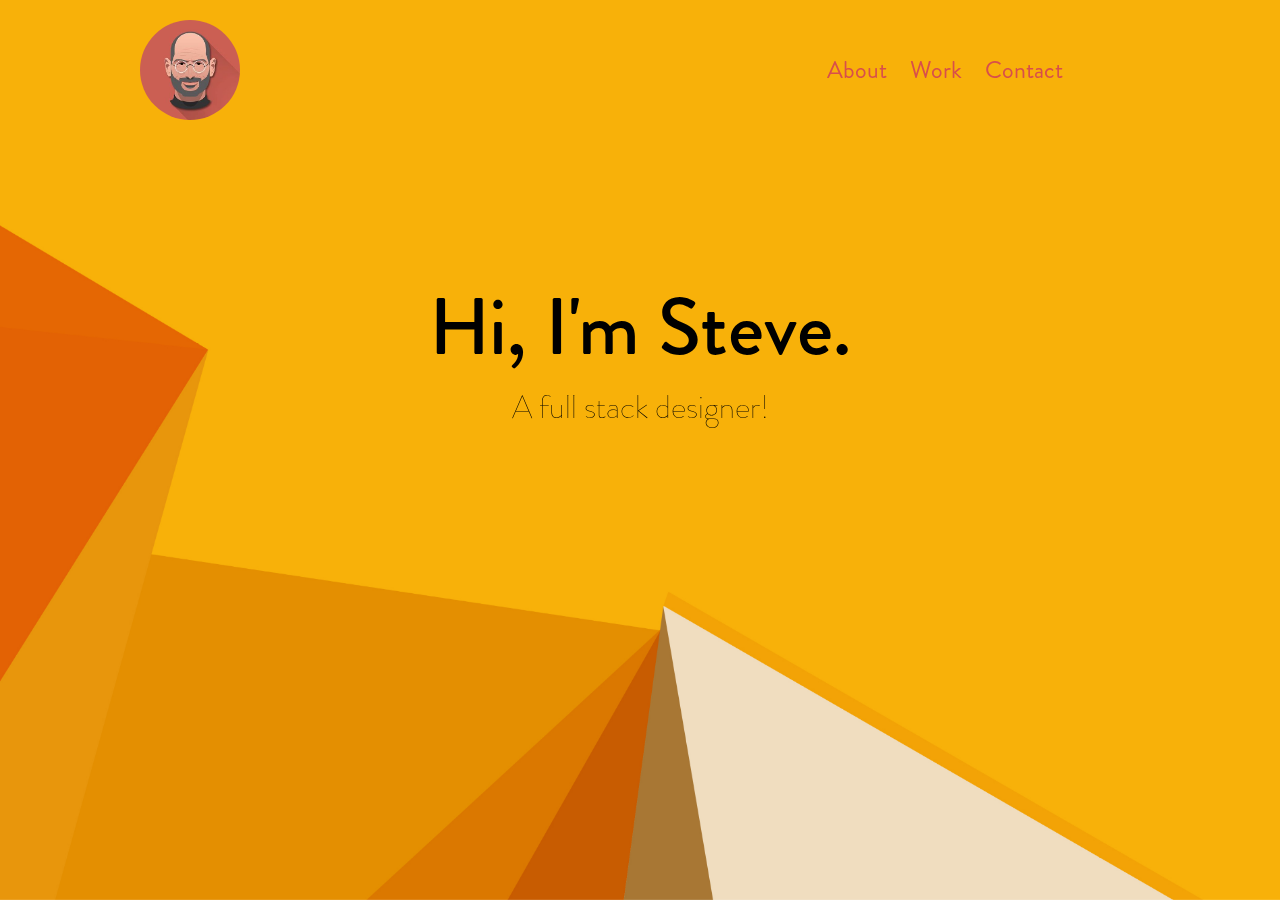
==== index.html @ 9eb8cc59 "homepage html and css" ====
<!DOCTYPE html>
<html>
<head>
	<title>The Portfolio Website</title>
	<link rel="stylesheet" type="text/css" href="css/style.css">
</head>
<body>
	<img class="bg-img" src="img/background.jpg">
	<nav>
		<img class="circle profile" src="img/profile.jpg">
		<ul>
			<li><a href="#">About</a></li>
			<li><a href="#">Work</a></li>
			<li><a href="#">Contact</a></li>
		</ul>
	</nav>
	<div class="home">
		<h1>Hi, I'm Steve.</h1>
		<h2>A full stack designer!</h2>
	</div>
</body>
</html>
---- css/style.css ----
@font-face {
	font-family: 'Brandon';
	src: url(../fonts/Brandon_reg.otf);
	font-weight: normal;
}

@font-face {
	font-family: 'Brandon';
	src: url(../fonts/Brandon_med.otf);
	font-weight: 800;
}

@font-face {
	font-family: 'Brandon';
	src: url(../fonts/Brandon_thin.otf);
	font-weight: 200;
}

body {
	font-family: 'Brandon', Helvetica, Arial, sans-serif;
	font-size: 14px;
}

a {
	color: #d84f4b;
	text-decoration: none;
}

.bg-img {
	width: 100%;
	height: 100%;
	position: fixed;
	z-index: -1;
	top: 0;
	left: 0;
}

.circle {
	border-radius: 50%;
}

.profile {
	width: 100px;
}

nav {
	max-width: 1000px;
	margin-left: auto;
	margin-right: auto;
	margin-top: 20px;
}

nav ul li {
	display: inline-block;
	font-size: 1.5rem;
	margin-right: 20px;
}

nav ul li a {
	transition: color .5s ease;
}

nav ul li a:hover {
	color: #fff;
}

nav .profile {
	display: inline-block;
	vertical-align: middle;
}

nav ul {
	display: inline-block;
	width: 80%;
	vertical-align: middle;
	text-align: right;
}

.home {
	text-align: center;
	margin-top: 150px;
}

.home h1 {
	font-size: 5rem;
	font-weight: 800;
	margin-bottom: 0;
}

.home h2 {
	font-size: 2rem;
	margin-top: 0;
	font-weight: 200;
}
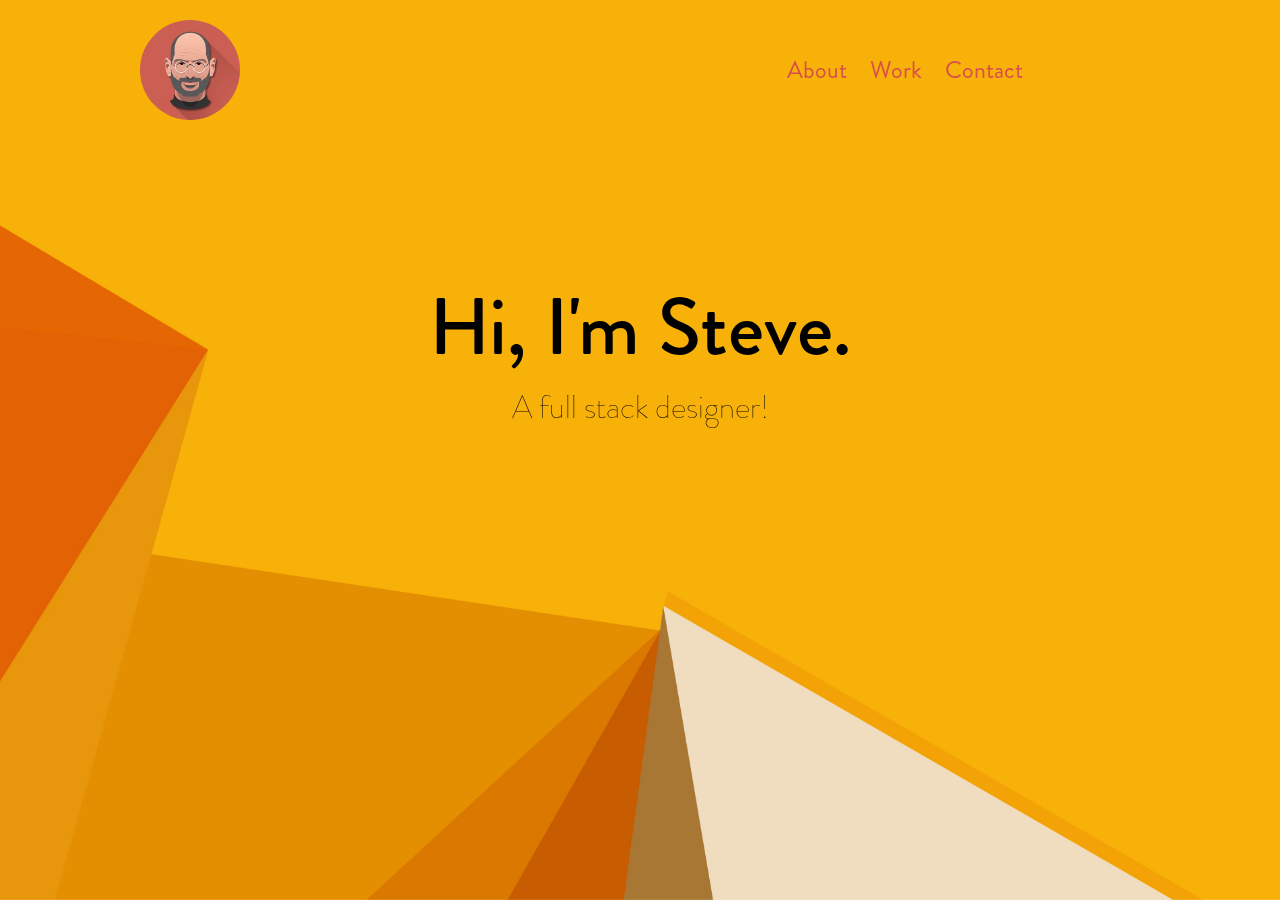
==== commit 003a5dc4: "js network starter files" ====
--- a/index.html
+++ b/index.html
@@ -1,17 +1,18 @@
 <!DOCTYPE html>
 <html>
 <head>
+	<meta charset="utf-8">
 	<title>The Portfolio Website</title>
 	<link rel="stylesheet" type="text/css" href="css/style.css">
 </head>
 <body>
-	<img class="bg-img" src="img/background.jpg">
+	<img class="bg-img" src="img/background.jpg" alt="Background Image">
 	<nav>
-		<img class="circle profile" src="img/profile.jpg">
+		<img class="circle profile" src="img/profile.jpg" alt="Profile Image">
 		<ul>
-			<li><a href="#">About</a></li>
-			<li><a href="#">Work</a></li>
-			<li><a href="#">Contact</a></li>
+			<li><a href="index.html">About</a></li>
+			<li><a href="work.html">Work</a></li>
+			<li><a href="contact.html">Contact</a></li>
 		</ul>
 	</nav>
 	<div class="home">
--- a/css/style.css
+++ b/css/style.css
@@ -1,3 +1,8 @@
+* {
+	box-sizing: border-box;
+}
+
+
 @font-face {
 	font-family: 'Brandon';
 	src: url(../fonts/Brandon_reg.otf);
@@ -19,11 +24,29 @@
 body {
 	font-family: 'Brandon', Helvetica, Arial, sans-serif;
 	font-size: 14px;
+	margin: 0;
 }
 
 a {
 	color: #d84f4b;
 	text-decoration: none;
+}
+
+img {
+	width: 100%;
+}
+
+footer {
+	background-color: #333;
+	color: #ccc;
+	padding: 10px;
+	text-align: center;
+	margin-top: 50px;
+}
+
+footer h3 {
+	font-size: 1rem;
+	font-weight: 200;
 }
 
 .bg-img {
@@ -43,7 +66,7 @@
 	width: 100px;
 }
 
-nav {
+nav, .container {
 	max-width: 1000px;
 	margin-left: auto;
 	margin-right: auto;
@@ -91,4 +114,121 @@
 	font-size: 2rem;
 	margin-top: 0;
 	font-weight: 200;
+}
+
+.work h1 {
+	font-size: 3rem;
+}
+
+.work p {
+	font-size: 1.5rem;
+}
+
+.left {
+	float: left;
+	width: 50%;
+}
+
+.right {
+	float: right;
+	width: 50%;
+}
+
+.work-img {
+	width: 50%;
+}
+
+.center {
+	text-align: center;
+}
+
+.row {
+	margin-top: 50px;
+	margin-bottom: 20px;
+}
+
+.row:after {
+	content: '';
+	clear: both;
+	width: 100%;
+	display: block;
+}
+
+/*Form Input Style*/
+
+input, textarea, label {
+	display: block;
+}
+
+label {
+	font-size: 1rem;
+	color: #888;
+}
+
+input, textarea, .btn-send {
+	font-size: 1.5rem;
+	padding: 10px;
+	border-radius: 10px;
+	border: 1px solid #ccc;
+	font-weight: 200;
+	margin-bottom: 30px;
+	width: 100%;
+	transition: background-color .5s linear;
+	background-color: #e0e0e0;
+}
+
+input:hover, textarea:hover {
+	background-color: white;
+}
+
+form {
+	max-width: 500px;
+	margin-left: auto;
+	margin-right: auto;
+}
+
+.btn-send {
+	background-color: #2196F3;
+    color: white;
+    font-size: 1rem;
+    padding: 15px;
+    cursor: pointer;
+}
+
+.btn-send:hover {
+	background-color: #4aabf8;
+}
+
+/*Network Page Style*/
+
+#user-container {
+    padding: 20px;
+}
+
+.user {
+    background-color: rgba(255,255,255,.5);
+    border: 5px solid #e0e0e0;
+    display: inline-block;
+    padding: 15px;
+}
+
+.user p span {
+    background-color: #26ABFF;
+    border-radius: 5px;
+    margin-right: 5px;
+    padding: 5px;
+    color: white;
+}
+
+.search-input, .search-btn {
+    padding: 10px;
+    font-size: 1.5rem;
+    margin: 10px;
+    border-radius: 5px;
+    border: 1px solid white;
+}
+
+.search-btn {
+    background-color: #26ABFF;
+    color: white;
 }